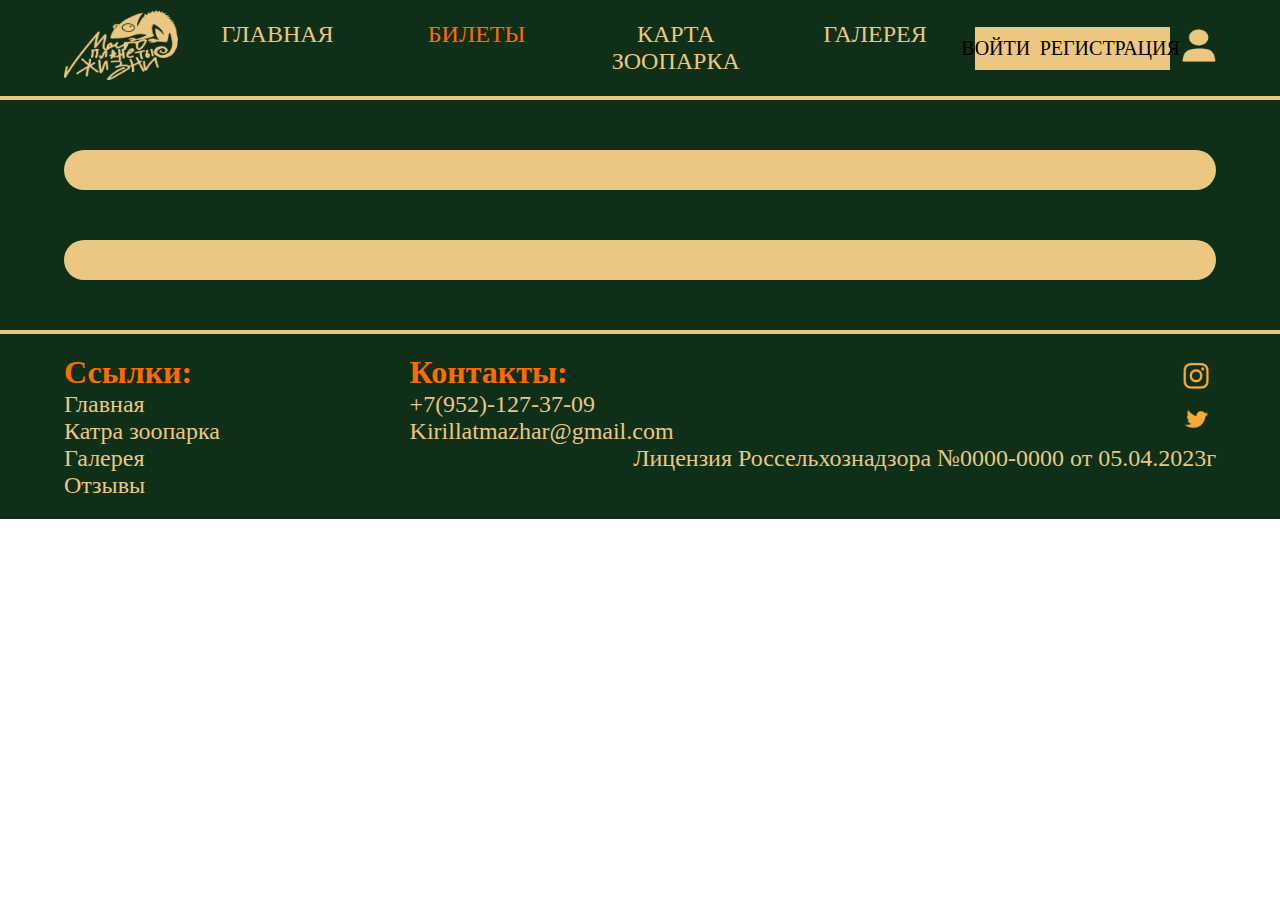
==== Билеты/index.html @ e77accc0 "beginning" ====
<!DOCTYPE html>
<html>
    <head>
        <meta charset="UTF-8">
        <meta http-equiv="X-UA-Compatible" content="IE=edge">
        <meta name="viewport" content="width=device-width, initial-scale=1.0">
        <title>Зоопарк</title>
        <link rel="stylesheet" href="style.css">
    </head>
    <body>
        <div class="header">
            <div class="logo">
                <img src="../img/logo.png" width="100%">
            </div>
            <div class="pages">
                <div class="link"><a href="../Главная/index.html">ГЛАВНАЯ</a></div>
                <div class="link_active"><a href="index.html">БИЛЕТЫ</a></div>
                <div class="link"><a href="../Карта зоопарка/index.html">КАРТА ЗООПАРКА</a></div>
                <div class="link"><a href="../Галерея/index.html">ГАЛЕРЕЯ</a></div>
            </div>
            <div class="account">
                <div class="account_link"><a href="index.html">ВОЙТИ</a></div>
                <div class="account_link"><a href="index.html">РЕГИСТРАЦИЯ</a></div>
            </div>
            <div class="personal_account"><a href="index.html"><img src="../img/Union.png" width="100%"></a></div>
        </div>
        <div class="line"></div>
        <div class="content">
            <div class="block1">
                
            </div>
            <div class="block2">
                
            </div>
        </div>
        <div class="line"></div>
        <div class="footer">
            <div class="link_footer">
                <h1>Ссылки:</h1>
                <div class="link_footer1"><a href="../Главная/index.html">Главная</a></div>
                <div class="link_footer1"><a href="../Карта зоопарка/index.html">Катра зоопарка</a></div>
                <div class="link_footer1"><a href="index.html">Галерея</a></div>
                <div class="link_footer1"><a href="index.html">Отзывы</a></div>
            </div>
            <div class="contacts">
                <div class="contacts1">
                    <div class="contacts2">
                        <h1>Контакты:</h1>
                        <a href="tel:+79521273709">+7(952)-127-37-09</a><br>
                        <a href="mailto:kirillatmazhar@gmail.com">Kirillatmazhar@gmail.com</a>
                    </div>
                    <div class="social_network">
                        <a href="https://instagram.com"><img src="../img/instagram2 1.png" width="100%"></a>
                        <a href="http://twitter.com/"><img src="../img/twitter2 1.png" width="100%"></a>
                    </div>
                </div> 
                <div class="lyceum">Лицензия Россельхознадзора №0000-0000 от 05.04.2023г</div>  
            </div>
        </div>
    </body>
</html>
---- Билеты/style.css ----
*{
    margin: 0;
    padding: 0;
    box-sizing: border-box;
}
.header {
    margin: 0;
    padding: 10px 5% 10px 5% ;
    font-size: 24px;
    color: #EBC781;
    width: 100%;
    background: #0F2F18;
    display: flex;
    align-items: center;

}
.logo {
    width: 10%;
}
.pages{
    width: 70%;
    display: flex;
}
.link , .link_active {
 margin: 1%;
 width: 25%;
 text-align: center;
}
.account{
    width: 17%;
    height: 43px;
    padding: 0 0 0 0.5%;
    display: flex;
    align-items: center;
    justify-content: center;
    font-size: 20px;
    background-color: #EBC781;
    
}
.account_link {
 margin: 0 5% 0 0;
}
.link a, .link_active a, .account_link a{
    text-decoration: none;
}
.link a{color:#EBC781;}
.link_active a{color: #FF6B00;}
.account_link a{color: #000;}
.personal_account{
    width: 3%;
    margin: 0 0 0 1%;   
}
.line{
    width: 100%;
    height: 4px;
    background:#EBC781;
}
.content{
    margin: 0;
    padding: 50px 5% 50px 5%;
    background-color: #0F2F18;
    width: 100%;
    height: auto;
}
.block1, .block2 , .block3{
    margin: 0;
    padding: 20px 2% 20px 2%;
    width: 100%;
    height: auto;
    background-color: #EBC781;
    border-radius: 20px;
}
.block1 *{
    margin: 10px 0 10px 0 ;
}
.block1 img {
    border-radius: 20px;
}
.block1 p ,.block2 p{
    text-align: center;
    font-size: 24px;
    margin-top: 30px;
}
.block2, .block3{margin-top: 50px;}
.block3 p{
    margin: 30px 0 30px 0;
}
.block3 iframe{
    width: 100%;
    height: 600px;
}
.block3 iframe{
    border-radius: 20px;
}
.footer{
    margin: 0;
    padding: 20px 5% 20px 5%;
    background-color: #0F2F18;
    width: 100%;
    height: auto;
    display: flex;
}
.link_footer h1, .contacts2 h1{
    color: #FF6B00;
}
.link_footer a{
    text-decoration: none;
    color: #EBC781;
    font-size: 24px;
}
.contacts1{
    display: flex;

}
.contacts2 a {
    text-decoration: none;
    color: #EBC781;
    font-size: 24px;
}
.lyceum {
    color: #EBC781;
    font-size: 24px;
    text-align: end;
}
.link_footer{width: 30%;}
.contacts {width: 70%;}
.contacts2{
    width: 95%;
    
}
.social_network{
    width: 5%;
}

@media screen and (max-width: 1000px){
    
}
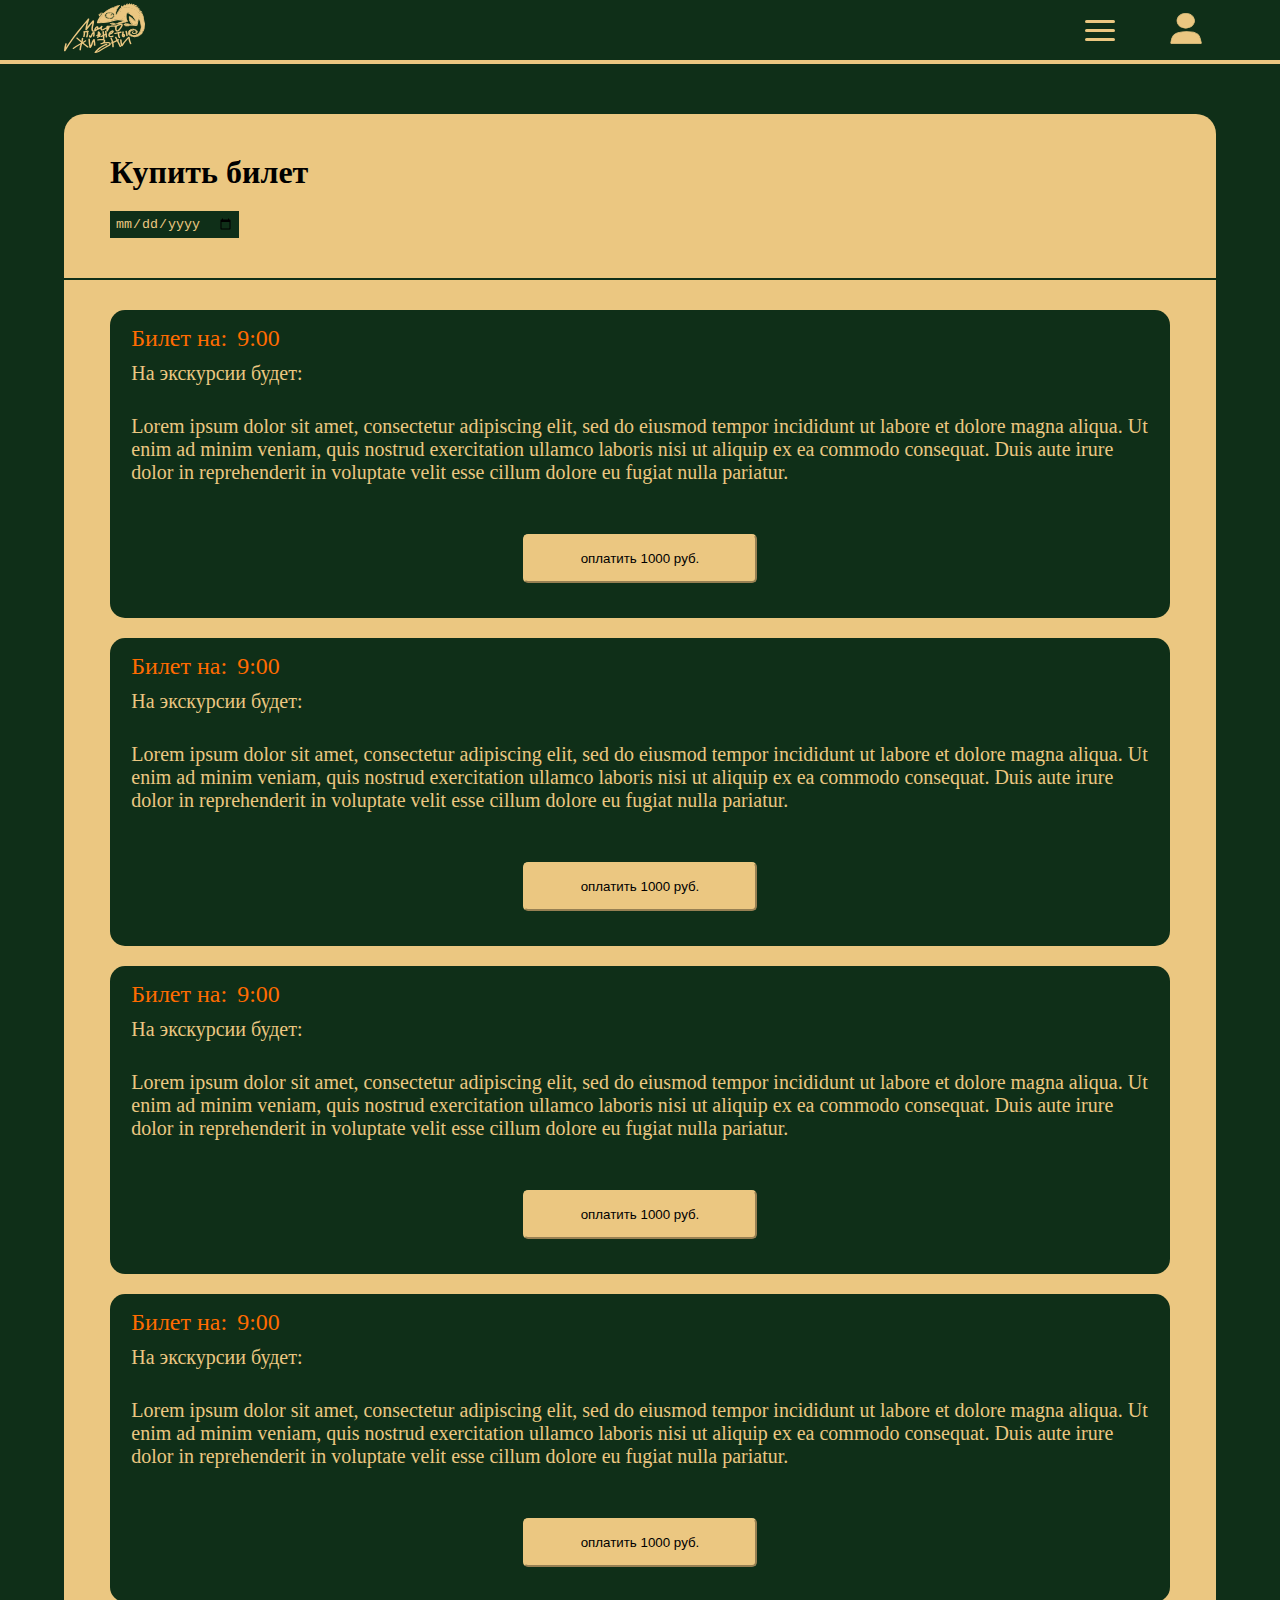
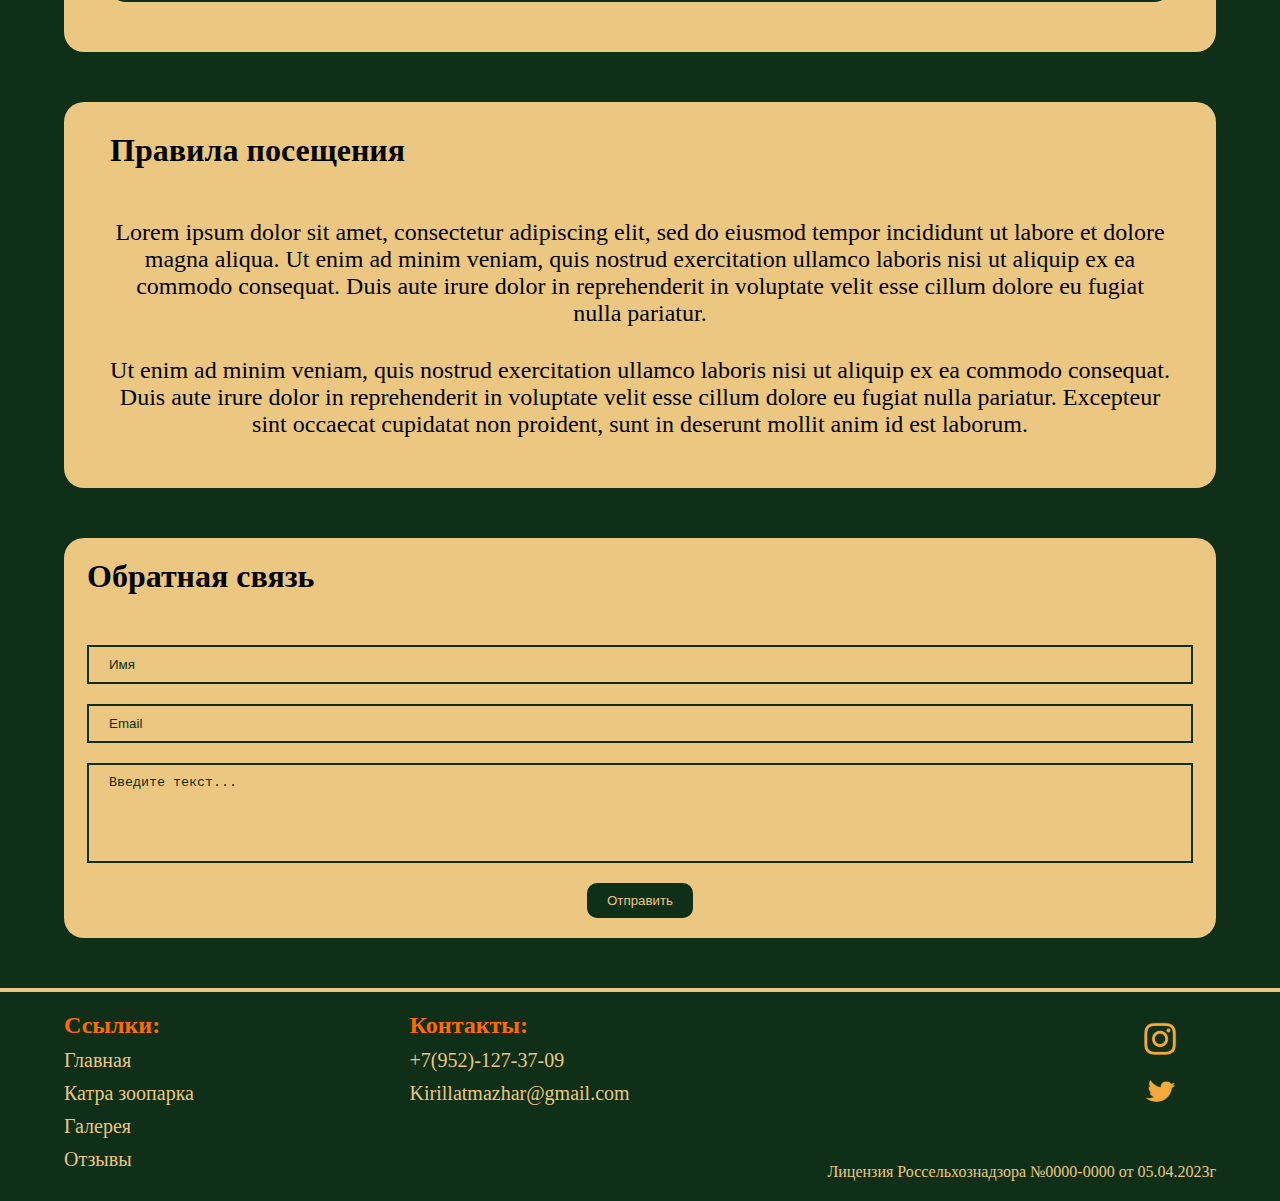
==== commit 780962f4: "Co-authored-by: Alexander <wardxela@users.noreply.github.com>" ====
--- a/Билеты/index.html
+++ b/Билеты/index.html
@@ -1,5 +1,6 @@
 <!DOCTYPE html>
 <html>
+    <div class="site">
     <head>
         <meta charset="UTF-8">
         <meta http-equiv="X-UA-Compatible" content="IE=edge">
@@ -10,27 +11,118 @@
     <body>
         <div class="header">
             <div class="logo">
-                <img src="../img/logo.png" width="100%">
+                 <img src="../img/logo.svg" width="100%">
             </div>
-            <div class="pages">
-                <div class="link"><a href="../Главная/index.html">ГЛАВНАЯ</a></div>
-                <div class="link_active"><a href="index.html">БИЛЕТЫ</a></div>
-                <div class="link"><a href="../Карта зоопарка/index.html">КАРТА ЗООПАРКА</a></div>
-                <div class="link"><a href="../Галерея/index.html">ГАЛЕРЕЯ</a></div>
+            <div class="menu">
+                <nav class="burger-menu">
+                    <div class="container">
+                        <div class="navbar_wrap">
+                            <div class="hamb">
+                                <div class="hamb_field" id="hamb">
+                                    <span class="bar"></span>
+                                    <span class="bar"></span>
+                                    <span class="bar"></span>
+                                </div>
+                            </div>
+                            <ul class="menu1" id="menu1"> 
+                                <li class="link"><a href="../Главная/index.html">ГЛАВНАЯ</a></li>
+                                <li class="link"><a href="index.html">БИЛЕТЫ</a></li>
+                                <li class="link"><a href="../Карта зоопарка/index.html">КАРТА ЗООПАРКА</a></li>
+                                <li class="link"><a href="../Галерея/index.php">ГАЛЕРЕЯ</a></li>
+                                <div class="login">
+                                    <li class="entrance"><a href="../Вход/index.php">ВОЙТИ</a></li>
+                                    <li><a href="../Регистрация/index.php">РЕГИСТРАЦИЯ</a></li>
+                                </div>
+                            </ul>
+                        </div>
+                    </div>
+                </nav>
+                <div class="popup" id="popup"></div>
             </div>
-            <div class="account">
-                <div class="account_link"><a href="index.html">ВОЙТИ</a></div>
-                <div class="account_link"><a href="index.html">РЕГИСТРАЦИЯ</a></div>
-            </div>
-            <div class="personal_account"><a href="index.html"><img src="../img/Union.png" width="100%"></a></div>
+            <div class="profile">   
+                <a href="../Профиль/index.php"><svg xmlns="http://www.w3.org/2000/svg" width="46" height="45" viewBox="0 0 46 45" fill="none">
+                    <path fill-rule="evenodd" clip-rule="evenodd" d="M22.5 22C29.4036 22 35 17.299 35 11.5C35 5.70101 29.4036 1 22.5 1C15.5965 1 10 5.70101 10 11.5C10 17.299 15.5965 22 22.5 22ZM2.12032 44H43.7768C44.409 44 44.8828 43.4196 44.7531 42.8009C42.3358 31.2676 40.003 26.957 23.5366 27.0003C7.04385 27.0437 2.64618 31.6222 1.1374 42.8881C1.05814 43.4799 1.52323 44 2.12032 44Z" fill="#EBC781"/>
+                    <path d="M44.7531 42.8009L44.2637 42.9035L44.7531 42.8009ZM23.5366 27.0003L23.5379 27.5003L23.5366 27.0003ZM1.1374 42.8881L1.63298 42.9545H1.63298L1.1374 42.8881ZM34.5 11.5C34.5 16.9447 29.2127 21.5 22.5 21.5V22.5C29.5945 22.5 35.5 17.6533 35.5 11.5H34.5ZM22.5 1.5C29.2127 1.5 34.5 6.05528 34.5 11.5H35.5C35.5 5.34674 29.5945 0.5 22.5 0.5V1.5ZM10.5 11.5C10.5 6.05528 15.7874 1.5 22.5 1.5V0.5C15.4055 0.5 9.50002 5.34674 9.50002 11.5H10.5ZM22.5 21.5C15.7874 21.5 10.5 16.9447 10.5 11.5H9.50002C9.50002 17.6533 15.4055 22.5 22.5 22.5V21.5ZM43.7768 43.5H2.12032V44.5H43.7768V43.5ZM44.2637 42.9035C44.328 43.2098 44.0933 43.5 43.7768 43.5V44.5C44.7246 44.5 45.4376 43.6294 45.2425 42.6984L44.2637 42.9035ZM23.5379 27.5003C31.7609 27.4787 36.2939 28.5529 39.0886 30.9396C41.8851 33.3278 43.051 37.117 44.2637 42.9035L45.2425 42.6984C44.038 36.9515 42.8288 32.8187 39.738 30.1792C36.6453 27.538 31.7787 26.4786 23.5353 26.5003L23.5379 27.5003ZM1.63298 42.9545C2.38204 37.3613 3.83313 33.5683 7.0215 31.1332C10.2333 28.6801 15.3118 27.522 23.5379 27.5003L23.5353 26.5003C15.2687 26.5221 9.90194 27.6749 6.41453 30.3384C2.90368 33.0199 1.40154 37.1491 0.641825 42.8218L1.63298 42.9545ZM2.12032 43.5C1.81871 43.5 1.5948 43.2396 1.63298 42.9545L0.641825 42.8218C0.521484 43.7203 1.22776 44.5 2.12032 44.5V43.5Z" fill="#EBC781"/>
+                    </svg></a>
+            </div>  
         </div>
         <div class="line"></div>
         <div class="content">
             <div class="block1">
-                
+                <h1>Купить билет</h1>
+                <input type="date" name="calendar">
             </div>
             <div class="block2">
-                
+                <div class="ticket">
+                    <div class="time">
+                        <p>Билет на:</p>
+                        <p>9:00</p>
+                    </div>
+                    <div class="description">
+                        <p class="description2">На экскурсии будет:</p>
+                        <p>Lorem ipsum dolor sit amet, consectetur adipiscing elit, sed do eiusmod tempor incididunt ut labore et dolore magna aliqua. Ut enim ad minim veniam, quis nostrud exercitation ullamco laboris nisi ut aliquip ex ea commodo consequat. Duis aute irure dolor in reprehenderit in voluptate velit esse cillum dolore eu fugiat nulla pariatur.</p>
+                    </div>
+                    <div class="button1">
+                        <button class="button"><p>оплатить 1000 руб.</p></button>
+                    </div>
+                </div>
+                <div class="ticket">
+                    <div class="time">
+                        <p>Билет на:</p>
+                        <p>9:00</p>
+                    </div>
+                    <div class="description">
+                        <p class="description2">На экскурсии будет:</p>
+                        <p>Lorem ipsum dolor sit amet, consectetur adipiscing elit, sed do eiusmod tempor incididunt ut labore et dolore magna aliqua. Ut enim ad minim veniam, quis nostrud exercitation ullamco laboris nisi ut aliquip ex ea commodo consequat. Duis aute irure dolor in reprehenderit in voluptate velit esse cillum dolore eu fugiat nulla pariatur.</p>
+                    </div>
+                    <div class="button1">
+                        <button class="button"><p>оплатить 1000 руб.</p></button>
+                    </div>
+                </div>
+                <div class="ticket">
+                    <div class="time">
+                        <p>Билет на:</p>
+                        <p>9:00</p>
+                    </div>
+                    <div class="description">
+                        <p class="description2">На экскурсии будет:</p>
+                        <p>Lorem ipsum dolor sit amet, consectetur adipiscing elit, sed do eiusmod tempor incididunt ut labore et dolore magna aliqua. Ut enim ad minim veniam, quis nostrud exercitation ullamco laboris nisi ut aliquip ex ea commodo consequat. Duis aute irure dolor in reprehenderit in voluptate velit esse cillum dolore eu fugiat nulla pariatur.</p>
+                    </div>
+                    <div class="button1">
+                        <button class="button"><p>оплатить 1000 руб.</p></button>
+                    </div>
+                </div>
+                <div class="ticket">
+                    <div class="time">
+                        <p>Билет на:</p>
+                        <p>9:00</p>
+                    </div>
+                    <div class="description">
+                        <p class="description2">На экскурсии будет:</p>
+                        <p>Lorem ipsum dolor sit amet, consectetur adipiscing elit, sed do eiusmod tempor incididunt ut labore et dolore magna aliqua. Ut enim ad minim veniam, quis nostrud exercitation ullamco laboris nisi ut aliquip ex ea commodo consequat. Duis aute irure dolor in reprehenderit in voluptate velit esse cillum dolore eu fugiat nulla pariatur.</p>
+                    </div>
+                    <div class="button1">
+                        <button class="button"><p>оплатить 1000 руб.</p></button>
+                    </div>
+                </div>
+            </div>
+            <div class="block3">
+                <h1>Правила посещения</h1>
+                <p>Lorem ipsum dolor sit amet, consectetur adipiscing elit, sed do eiusmod tempor incididunt ut labore et dolore magna aliqua. Ut enim ad minim veniam, quis nostrud exercitation ullamco laboris nisi ut aliquip ex ea commodo consequat. Duis aute irure dolor in reprehenderit in voluptate velit esse cillum dolore eu fugiat nulla pariatur.</p>
+                <p>Ut enim ad minim veniam, quis nostrud exercitation ullamco laboris nisi ut aliquip ex ea commodo consequat. Duis aute irure dolor in reprehenderit in voluptate velit esse cillum dolore eu fugiat nulla pariatur. Excepteur sint occaecat cupidatat non proident, sunt in deserunt mollit anim id est laborum.</p>
+            </div>
+            <div class="block4">
+                <h1>Обратная связь</h1>
+                <form action="php.php" method="post">
+                    <input type="text" name="first_name" placeholder="Имя">
+                    <input type="email" name="email" placeholder="Email">
+                    <textarea name="text" placeholder="Введите текст..."></textarea>
+                    <div class="button2">
+                        <button class="button3">
+                            <p>Отправить</p>
+                        </button>
+                    </div>
+                </form>
             </div>
         </div>
         <div class="line"></div>
@@ -39,23 +131,26 @@
                 <h1>Ссылки:</h1>
                 <div class="link_footer1"><a href="../Главная/index.html">Главная</a></div>
                 <div class="link_footer1"><a href="../Карта зоопарка/index.html">Катра зоопарка</a></div>
-                <div class="link_footer1"><a href="index.html">Галерея</a></div>
-                <div class="link_footer1"><a href="index.html">Отзывы</a></div>
+                <div class="link_footer1"><a href="../Галерея/index.php">Галерея</a></div>
+                <div class="link_footer1"><a href="../Отзывы/index.php">Отзывы</a></div>
             </div>
             <div class="contacts">
                 <div class="contacts1">
                     <div class="contacts2">
                         <h1>Контакты:</h1>
-                        <a href="tel:+79521273709">+7(952)-127-37-09</a><br>
-                        <a href="mailto:kirillatmazhar@gmail.com">Kirillatmazhar@gmail.com</a>
+                        <div class="link_footer1"><a href="tel:+79521273709">+7(952)-127-37-09</a></div>
+                        <div class="link_footer1"><a href="mailto:kirillatmazhar@gmail.com">Kirillatmazhar@gmail.com</a></div>
+                            
                     </div>
                     <div class="social_network">
-                        <a href="https://instagram.com"><img src="../img/instagram2 1.png" width="100%"></a>
-                        <a href="http://twitter.com/"><img src="../img/twitter2 1.png" width="100%"></a>
+                        <a href="https://instagram.com"><img src="../img/instagram2 1.svg" width="100%"></a>
+                        <a href="http://twitter.com/"><img src="../img/twitter2 1.svg" width="100%"></a>
                     </div>
                 </div> 
                 <div class="lyceum">Лицензия Россельхознадзора №0000-0000 от 05.04.2023г</div>  
             </div>
         </div>
+        </div>
+        <script src="script.js"></script>
     </body>
 </html>--- a/Билеты/style.css
+++ b/Билеты/style.css
@@ -3,58 +3,114 @@
     padding: 0;
     box-sizing: border-box;
 }
+body{
+    width: 100%;
+    display: flex;
+    align-items: center;
+    justify-content: center;
+    background-color: #334b39;
+}
+body.noscroll{
+    overflow: hidden;
+}
+.site{
+    width: 100%;
+    max-width: 2500px;
+    
+}
 .header {
     margin: 0;
+    color: #EBC781;
+    width: 100%;
     padding: 10px 5% 10px 5% ;
-    font-size: 24px;
-    color: #EBC781;
-    width: 100%;
+    height: 75px;
     background: #0F2F18;
     display: flex;
     align-items: center;
-
+}
+.header_content{
+    width: 100%;
+    display: flex;
+    align-items: center;
 }
 .logo {
     width: 10%;
-}
-.pages{
-    width: 70%;
-    display: flex;
-}
-.link , .link_active {
- margin: 1%;
- width: 25%;
- text-align: center;
-}
-.account{
+    height: auto;
+}
+.logo img{
+    width: 55%;
+}
+.menu{
+    width: 87%;
+}
+.navbar_wrap{
+    display: flex;
+    justify-content: space-between;
+}
+.hamb, .popup{
+    display: none;
+}
+.menu li {
+	list-style-type: none;
+    line-height: 0;
+}
+.menu li a{
+    text-decoration: none;
+    font-size: 20px;
+}
+.menu1{
+    display: flex;
+    width: 100%;
+    align-items: center;
+    
+}
+.link {
+    width: 20%;
+    text-align: center;
+}
+.link a{
+    color: #EBC781;
+}
+.link a:hover{
+    color: #FF6B00;
+}
+.login{
+    display: flex;
     width: 17%;
+    margin: 0 3% 0 0;
+    background: #EBC781;
+    align-items: center;
+    justify-content: center;
+    text-align: center;
     height: 43px;
-    padding: 0 0 0 0.5%;
-    display: flex;
-    align-items: center;
-    justify-content: center;
-    font-size: 20px;
-    background-color: #EBC781;
-    
-}
-.account_link {
- margin: 0 5% 0 0;
-}
-.link a, .link_active a, .account_link a{
-    text-decoration: none;
-}
-.link a{color:#EBC781;}
-.link_active a{color: #FF6B00;}
-.account_link a{color: #000;}
-.personal_account{
-    width: 3%;
-    margin: 0 0 0 1%;   
-}
+}
+.login li {
+    width: 50%;
+    margin: 0 4% 0 0;
+}
+
+.login li a{
+    color: black;
+    font-size: 12px;
+    margin: 0 5px 0 5px;
+}
+.entrance{
+    width: 30%;
+}
+.login li a:hover{
+    color: #505050;
+}
+
 .line{
     width: 100%;
     height: 4px;
     background:#EBC781;
 }
+
+
+
+
+
 .content{
     margin: 0;
     padding: 50px 5% 50px 5%;
@@ -62,7 +118,7 @@
     width: 100%;
     height: auto;
 }
-.block1, .block2 , .block3{
+.block1, .block2 , .block3 , .block4{
     margin: 0;
     padding: 20px 2% 20px 2%;
     width: 100%;
@@ -70,28 +126,108 @@
     background-color: #EBC781;
     border-radius: 20px;
 }
+.block1{
+    border-radius: 20px 20px 0 0;
+    margin-bottom: 2px;
+    padding: 20px 2% 10px 2%;
+}
 .block1 *{
     margin: 10px 0 10px 0 ;
 }
-.block1 img {
-    border-radius: 20px;
-}
-.block1 p ,.block2 p{
+.block2{
+    border-radius: 0 0 20px 20px;
+}
+.block3, .block4{margin-top: 50px;}
+.block1 input{
+    border: #0F2F18;
+    background-color: #0F2F18;
+    color: #EBC781;
+    padding: 5px;
+}
+.ticket{
+    width: 100%;
+    height: auto;
+    padding: 15px 2% 15px 2%;
+    background-color: #0F2F18;
+    border-radius: 15px;
+    color: #EBC781;
+    margin-bottom: 20px;
+    display: flex;
+    flex-direction: column;
+}
+.time {
+    display: flex;
+    color: #FF6B00;
+    font-size: 24px;
+    margin-bottom: 10px;
+}
+.time p{margin: 0 10px 0 0;}
+.description{
+    display: flex;
+    margin-bottom: 10px;
+    font-size: 20px;
+}
+.description2{
+    width: 400px;
+    margin: 0 10px 0 0 ;
+}
+
+.button1{
+    width: 100%;
+}
+
+.button{
+    border-radius: 5px ;
+    background-color: #EBC781;
+    padding: 5px;
+    border-color: #EBC781;
+    cursor:pointer;
+    width: 15%;
+    text-align:center;
+}
+.block3 p {
+    font-size: 24px;
+    margin: 30px 0 20px 0;
     text-align: center;
-    font-size: 24px;
-    margin-top: 30px;
-}
-.block2, .block3{margin-top: 50px;}
-.block3 p{
-    margin: 30px 0 30px 0;
-}
-.block3 iframe{
-    width: 100%;
-    height: 600px;
-}
-.block3 iframe{
-    border-radius: 20px;
-}
+}
+.block3 h1, .block4 h1{
+    margin-bottom: 50px;
+}
+.block4 form{
+    display: flex;
+    flex-direction: column;
+    align-items: center;
+
+}
+.block4 form input, .block4 form textarea{
+    background-color: #EBC781;
+    border: 2px solid #0F2F18;
+    width: 50%;
+    padding: 10px 0 10px 20px;
+    outline: none;
+    color: #0F2F18;
+    margin-bottom: 20px;
+}
+.block4 form input::placeholder, .block4 form textarea::placeholder{
+    color: #0F2F18;
+}
+.block4 form textarea{
+    height: 100px;
+    resize: none;
+}
+.button3{
+    border: none;
+    cursor: pointer;
+    padding: 10px 20px 10px 20px;
+    background: #0F2F18;
+    border-radius: 10px;
+    color: #EBC781;
+}
+
+
+
+
+
 .footer{
     margin: 0;
     padding: 20px 5% 20px 5%;
@@ -121,6 +257,17 @@
     color: #EBC781;
     font-size: 24px;
     text-align: end;
+}
+.contacts{
+    display: flex;
+    flex-direction: column;
+
+}
+.contacts div:last-of-type {
+    margin-top: auto;
+  }
+.contacts1 div:last-of-type{
+    margin-left: auto;
 }
 .link_footer{width: 30%;}
 .contacts {width: 70%;}
@@ -131,7 +278,193 @@
 .social_network{
     width: 5%;
 }
-
-@media screen and (max-width: 1000px){
+.social_network a img{
+    width: 60px;
+}
+@media screen and (max-width: 1280px){
+    .header{
+        height: 60px;
+    }
+    .navbar_wrap .menu1{
+        display: none;
+    }
+    .hamb{
+        display: flex;
+        align-items: center;
+    }
+    .hamb_field{
+        padding: 10px 20px;
+        cursor: pointer;
+    }
+    .bar {
+        display: block;
+        width: 30px;
+        height: 3px;
+        border-radius: 10px;
+        margin: 6px auto;
+        background-color: #EBC781;
+        transition: 0.2s;
+    }
     
+    .popup{
+        position: fixed;
+        top: 75px;
+        left: -100%;
+        width: 100%;
+        height: 100%;
+        background-color:#0F2F18;
+        z-index: 100;
+        display: flex;
+        transition: 0.3s;
+    }
+    .popup.open{
+        left: 0;
+    }
+    .hamb_field.active .bar:nth-child(2){
+        opacity: 0;
+    }
+    .hamb_field.active .bar:nth-child(1){
+        transform: translateY(8.8px) rotate(45deg);
+    }
+    .hamb_field.active .bar:nth-child(3){
+        transform: translateY(-8.8px) rotate(-45deg);
+    }
+    .menu1{
+        flex-direction: column;
+        overflow: auto;
+    }
+    .link a{
+        color: #EBC781;
+    }
+    .login {
+        background-color:#0F2F18;
+        flex-direction: column;
+        width: 100%;
+        margin: 20px 0 10px 0 ;
+    }
+    .link{
+        width: 100%;
+        margin: 10px 0 10px 0 ;
+    }
+    .link a{
+        font-size: 16px;
+    }
+    .login li {
+        width: 100%;
+        text-align: center;
+        margin: 0 0 10px 0;
+        color: #EBC781;
+    }
+    .login li a {
+        font-size: 20px;
+        color: #EBC781;
+
+    }
+    .login li a:hover{
+        color:#FF6B00;
+    }
+    .menu li a{
+        font-size: 20px;
+    }
+    .menu{
+        width: auto;
+        margin: 0 3% 0 auto;
+    }
+    .menu li {
+        line-height: normal;
+    }
+    .profile a svg{
+        width: 70%;
+    }
+    .logo img{
+        height: 50px;
+        width: auto;
+    }
+
+
+
+    .block1, .block2 , .block3{
+        padding: 30px 4% 30px 4%;
+    }
+    .description{
+        flex-direction: column;
+    }
+    .description2{
+        width: 100%;
+        margin:0 0 30px 0 ;
+    }
+    .button1{
+        text-align: center;
+        margin: 40px 0 20px 0;
+    }
+    .button{
+        width: 23%;
+        padding: 15px 5px 15px 5px;
+    }
+    .block4 form input, .block4 form textarea{;
+        width: 100%;
+    }
+
+
+
+
+    .lyceum{
+        font-size: 16px;
+        
+    }
+    .link_footer h1, .contacts2 h1{
+        font-size: 24px;
+        margin: 0 0 10px 0;
+    }
+    .link_footer1{
+        margin: 10px 0 10px 0;
+    }
+    .link_footer1 a{
+        font-size: 20px;
+    }
+    .contacts2 a{
+        font-size: 20px;
+    }
+    .contacts2{
+        width: 90%;
+    }
+    .social_network{
+        width: 10%;
+    }
+    .social_network a img{
+        width: 50px;
+    }
+}
+@media screen and (max-width: 768px){
+    .footer{
+        flex-direction: column;
+    }
+    .contacts{
+        width: 100%;
+    }
+    .contacts1{
+        width: 100%;
+        margin-bottom: 20px;
+    }
+    .contacts2{
+        width: 80%;
+    }
+    .social_network{
+        width: 10%;
+    }
+    .link_footer1{
+        margin: 15px 0 15px 0;
+    }
+
+
+
+
+    .button{
+        width: 100%;
+        padding: 30px 0 30px 0;
+        font-size: 20px;
+    }
+    .ticket{
+        padding: 20px;
+    }
 }